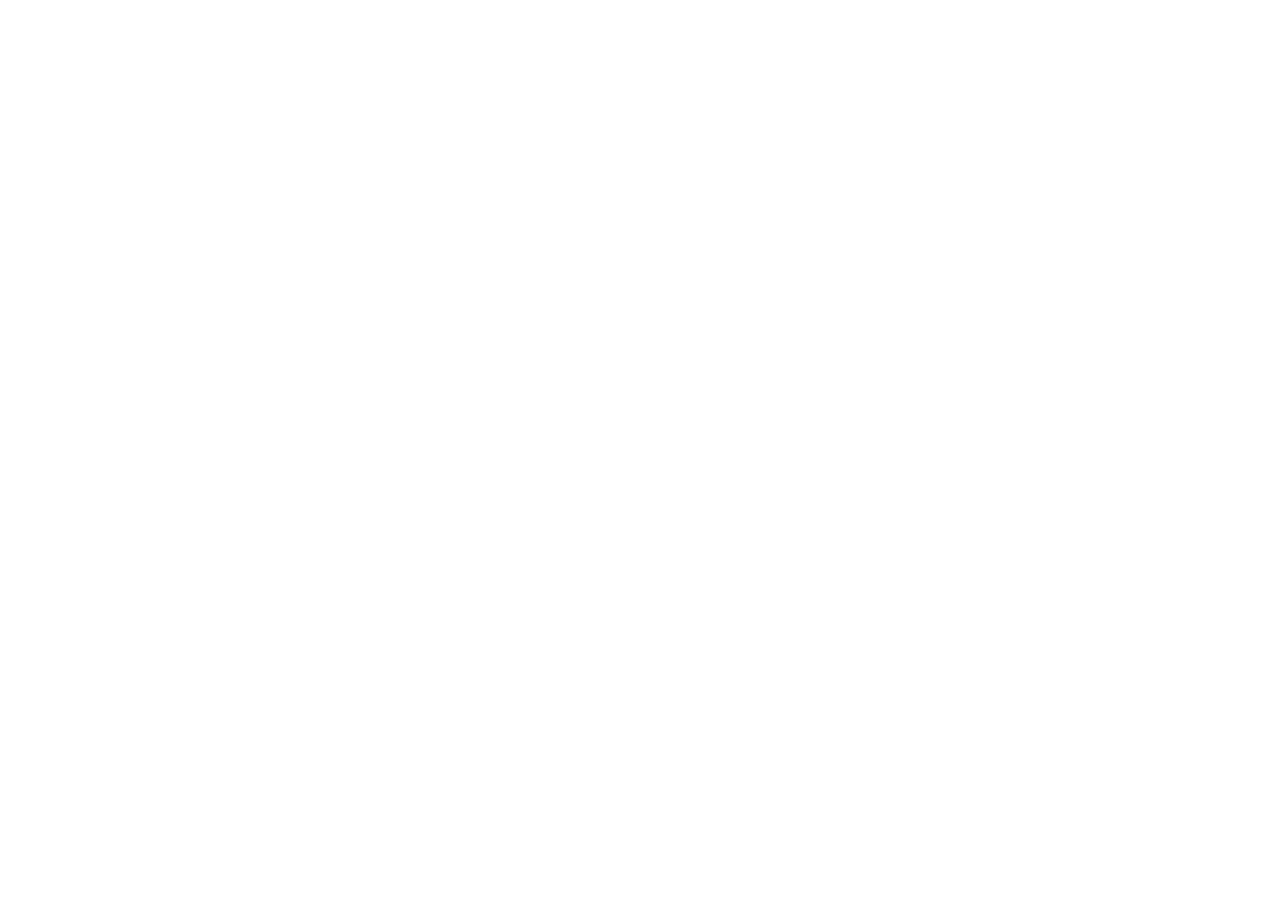
==== index.html @ 7bf6f167 "Create index.html" ====
<!DOCTYPE html>
<html>
  <head>
    <title>RentRadar</title>
    <meta name="viewport" content="width=device-width, initial-scale=1.0" />
    <meta
      name="description"
      content="RentRadar: Your trusted source for rental listings in the Canadian housing market. Discover your dream rental effortlessly with our curated listings. Find apartments, houses, and more. Simplify your rental search today!"
    />
    <meta
      name="keywords"
      content="Canadian Rentals, Housing Rentals, Rental Listings, RentRadar, Canada Rental Market, Canadian Apartments, Rental Properties, Property Listings, Apartment Rentals, House Rentals, Rental Search, Canadian Homes for Rent, Find a Rental, Real Estate Rentals, Canadian Rental Listings, Rental Homes in Canada, Exclusive Rentals, Rental Property Finder, Canadian Renting, Housing Search Canada"
    />
    <meta name="author" content="RentRadar" />
    <link rel="stylesheet" href="style.css" />
    <!-- add favicon -->
    <link rel="icon" href="favicon.svg" type="image/svg" />
    <!-- Google tag (gtag.js) -->
    <script
      async
      src="https://www.googletagmanager.com/gtag/js?id=G-G7SWBLT9QK"
    ></script>
    <script>
      window.dataLayer = window.dataLayer || [];
      function gtag() {
        dataLayer.push(arguments);
      }
      gtag("js", new Date());

      gtag("config", "G-G7SWBLT9QK");
    </script>
  </head>

  <body>
    <section class="hero">
      <div class="hero-inner">
        <!-- <a href="https://example.com/" class="btn">Go ahead...</a> -->
      </div>
    </section>
  </body>
</html>
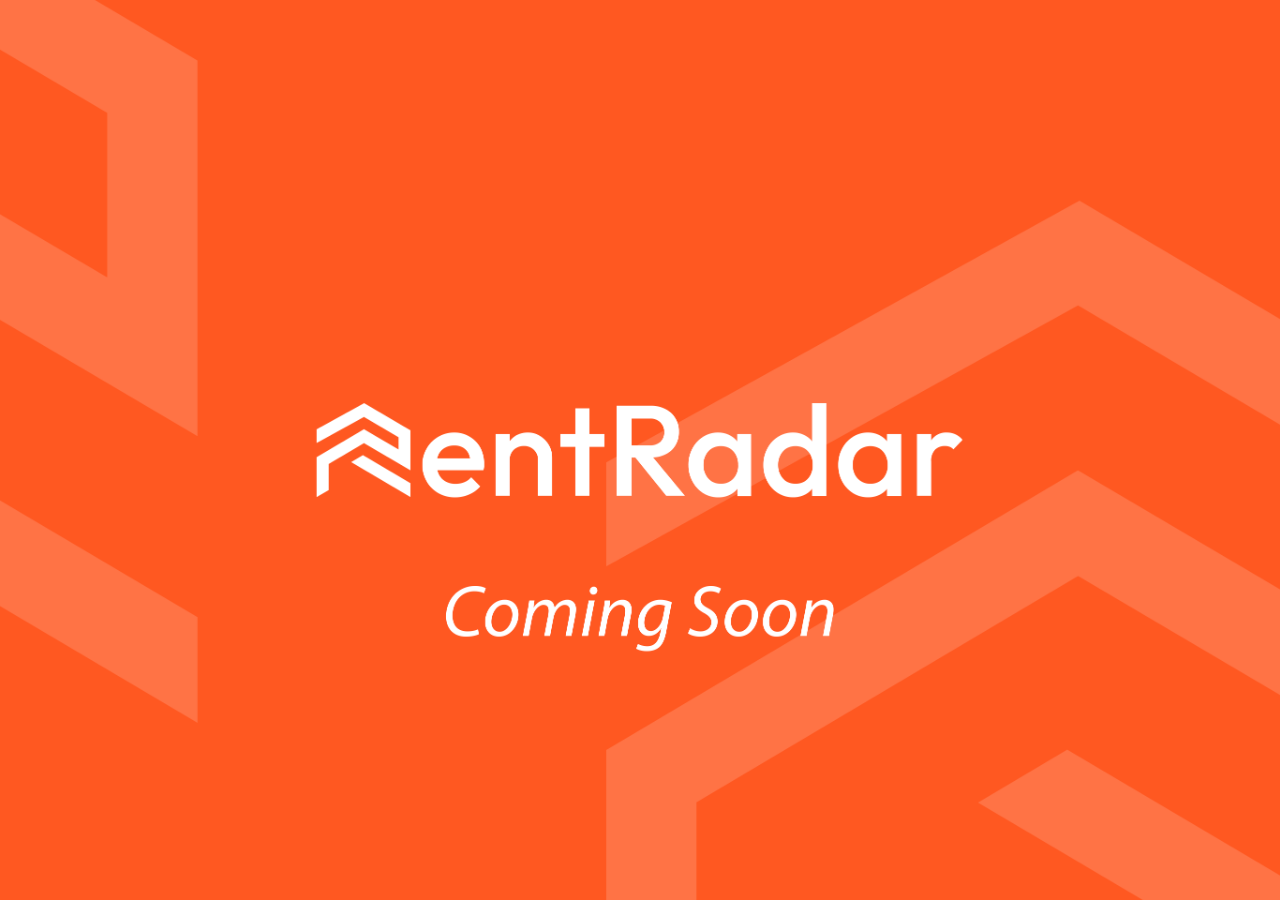
==== commit b7e34e26: "Update html title" ====
--- a/index.html
+++ b/index.html
@@ -1,7 +1,9 @@
 <!DOCTYPE html>
 <html>
   <head>
-    <title>RentRadar</title>
+    <title>
+      RentRadar | Curated Rentals from Across The Web, Tailored for You
+    </title>
     <meta name="viewport" content="width=device-width, initial-scale=1.0" />
     <meta
       name="description"
--- a/style.css
+++ b/style.css
@@ -0,0 +1,55 @@
+body {
+    margin: 0;
+    font-family: sans-serif;
+}
+
+.hero {
+    /* Sizing */
+    width: 100vw;
+    height: 100vh;
+
+    /* Flexbox stuff */
+    display: flex;
+    justify-content: center;
+    align-items: center;
+
+    /* Text styles */
+    text-align: center;
+
+    /* Background styles */
+    background-image: url(/hero.png);
+    background-size: cover;
+    background-position: center center;
+    background-repeat: no-repeat;
+    background-attachment: fixed;
+}
+
+.hero h1 {
+    /* Text styles */
+    font-size: 5em;
+
+    /* Margins */
+    margin-top: 0;
+    margin-bottom: 0.5em;
+}
+
+.hero .btn {
+    /* Positioning and sizing */
+    display: block;
+    width: 200px;
+
+    /* Padding and margins */
+    padding: 1em;
+    margin-top: 50px;
+    margin-left: auto;
+    margin-right: auto;
+
+    /* Text styles */
+    color: white; /* CHANGE THIS LINE */
+    text-decoration: none;
+    font-size: 1.5em;
+
+    /* Border styles */
+    border: 3px solid white; /* CHANGE THIS LINE */
+    border-radius: 20px;
+}
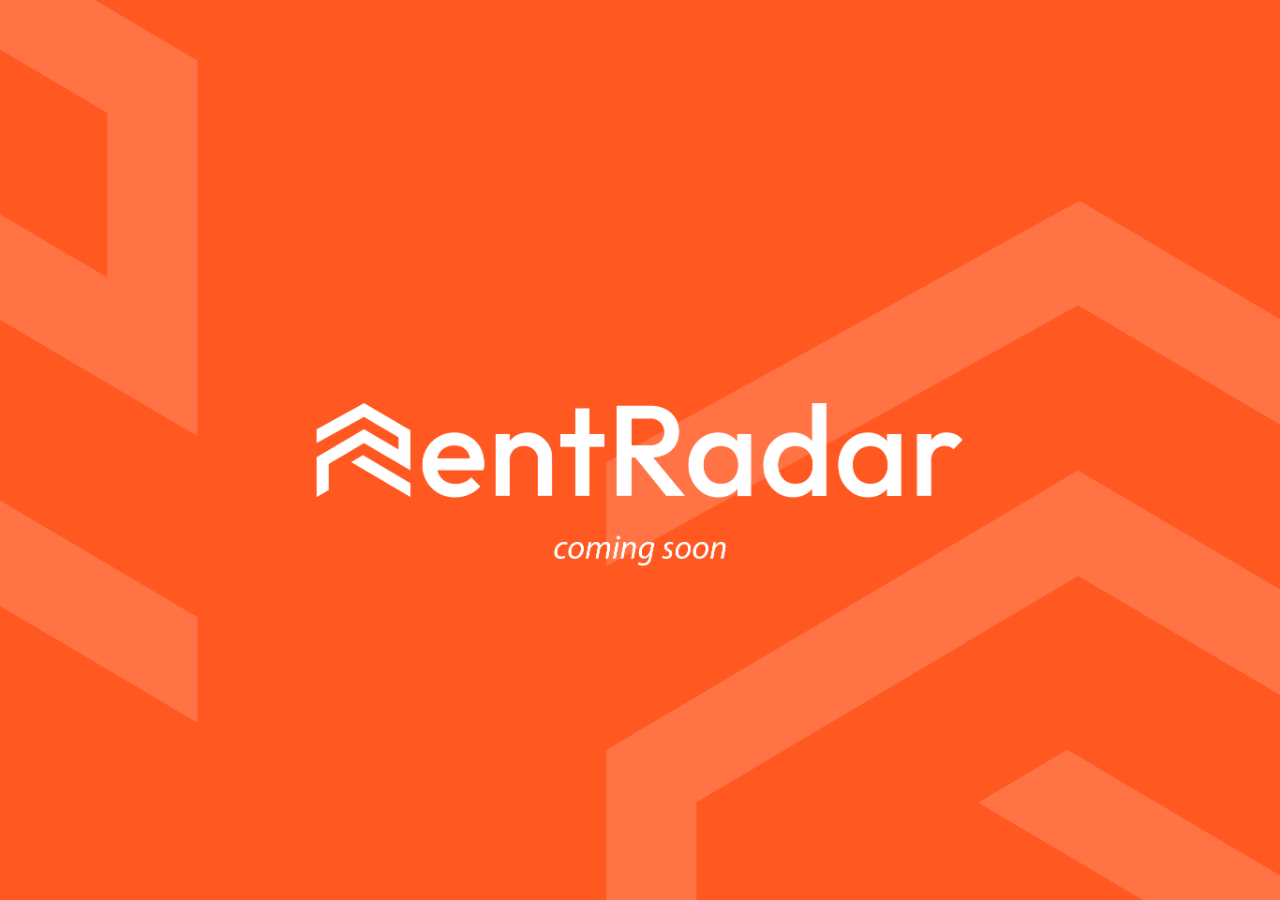
==== commit c3b785c3: "Add google tag manager" ====
--- a/index.html
+++ b/index.html
@@ -17,23 +17,20 @@
     <link rel="stylesheet" href="style.css" />
     <!-- add favicon -->
     <link rel="icon" href="favicon.svg" type="image/svg" />
-    <!-- Google tag (gtag.js) -->
-    <script
-      async
-      src="https://www.googletagmanager.com/gtag/js?id=G-G7SWBLT9QK"
-    ></script>
-    <script>
-      window.dataLayer = window.dataLayer || [];
-      function gtag() {
-        dataLayer.push(arguments);
-      }
-      gtag("js", new Date());
-
-      gtag("config", "G-G7SWBLT9QK");
-    </script>
+    <!-- Google Tag Manager -->
+    <script>(function(w,d,s,l,i){w[l]=w[l]||[];w[l].push({'gtm.start':
+    new Date().getTime(),event:'gtm.js'});var f=d.getElementsByTagName(s)[0],
+    j=d.createElement(s),dl=l!='dataLayer'?'&l='+l:'';j.async=true;j.src=
+    'https://www.googletagmanager.com/gtm.js?id='+i+dl;f.parentNode.insertBefore(j,f);
+    })(window,document,'script','dataLayer','GTM-TDL3D29R');</script>
+    <!-- End Google Tag Manager -->
   </head>
 
   <body>
+    <!-- Google Tag Manager (noscript) -->
+    <noscript><iframe src="https://www.googletagmanager.com/ns.html?id=GTM-TDL3D29R"
+    height="0" width="0" style="display:none;visibility:hidden"></iframe></noscript>
+    <!-- End Google Tag Manager (noscript) -->
     <section class="hero">
       <div class="hero-inner">
         <!-- <a href="https://example.com/" class="btn">Go ahead...</a> -->
